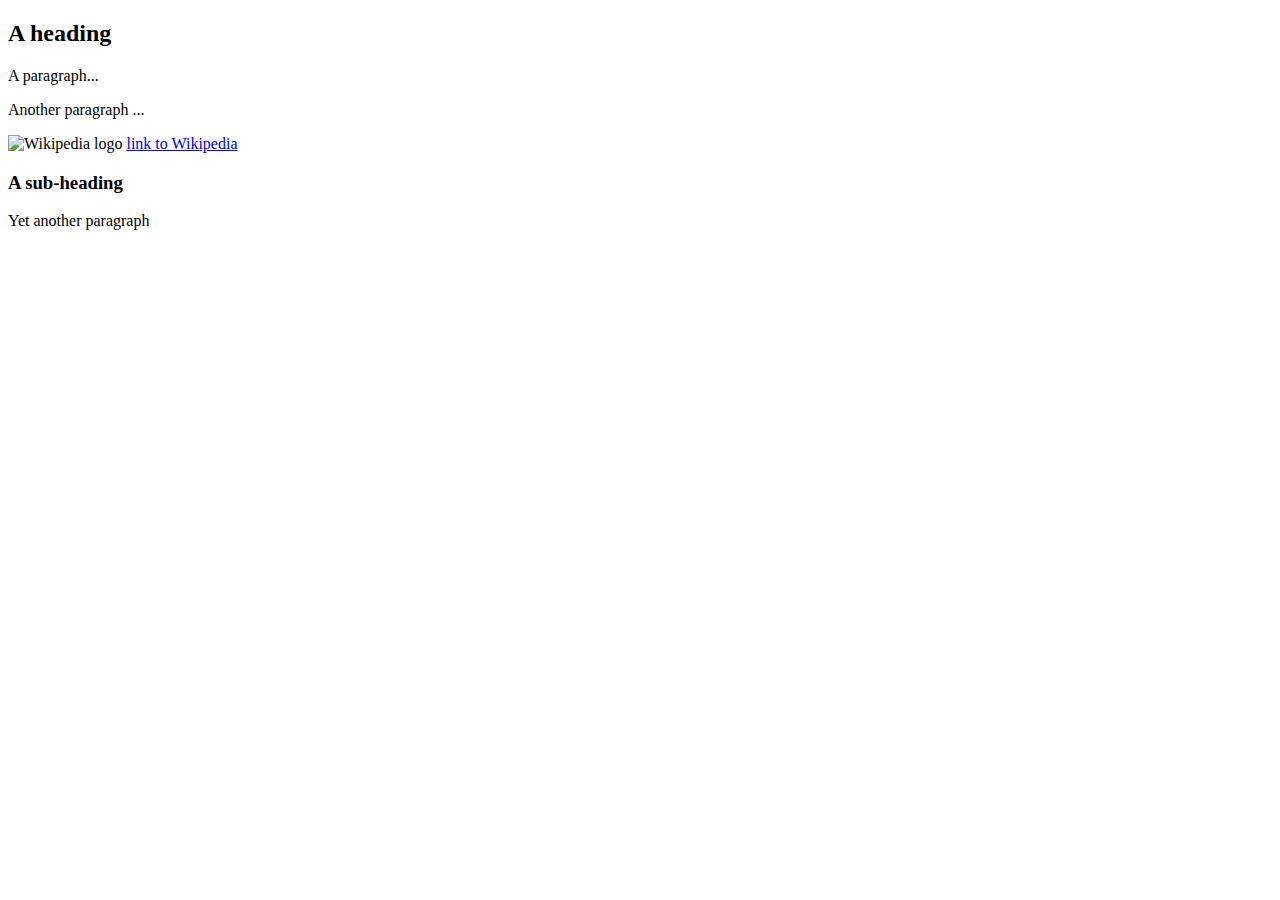
==== index.html @ 8b4c1065 "Add files via upload" ====
<!DOCTYPE html>
<html lang="en">
    <head>
        <meta charset="utf-8">
    </head>
    <body>
        <h2> A heading </h2>
        <p> A paragraph... </p>
        <p> Another paragraph ... </p>
        <img src="wikipedia.jpg" alt="Wikipedia logo">
        <a href="http://www.wikipedia.org">link to Wikipedia</a>
        <h3> A sub-heading </h3>
        <p> Yet another paragraph </p>
    </body>
</html>
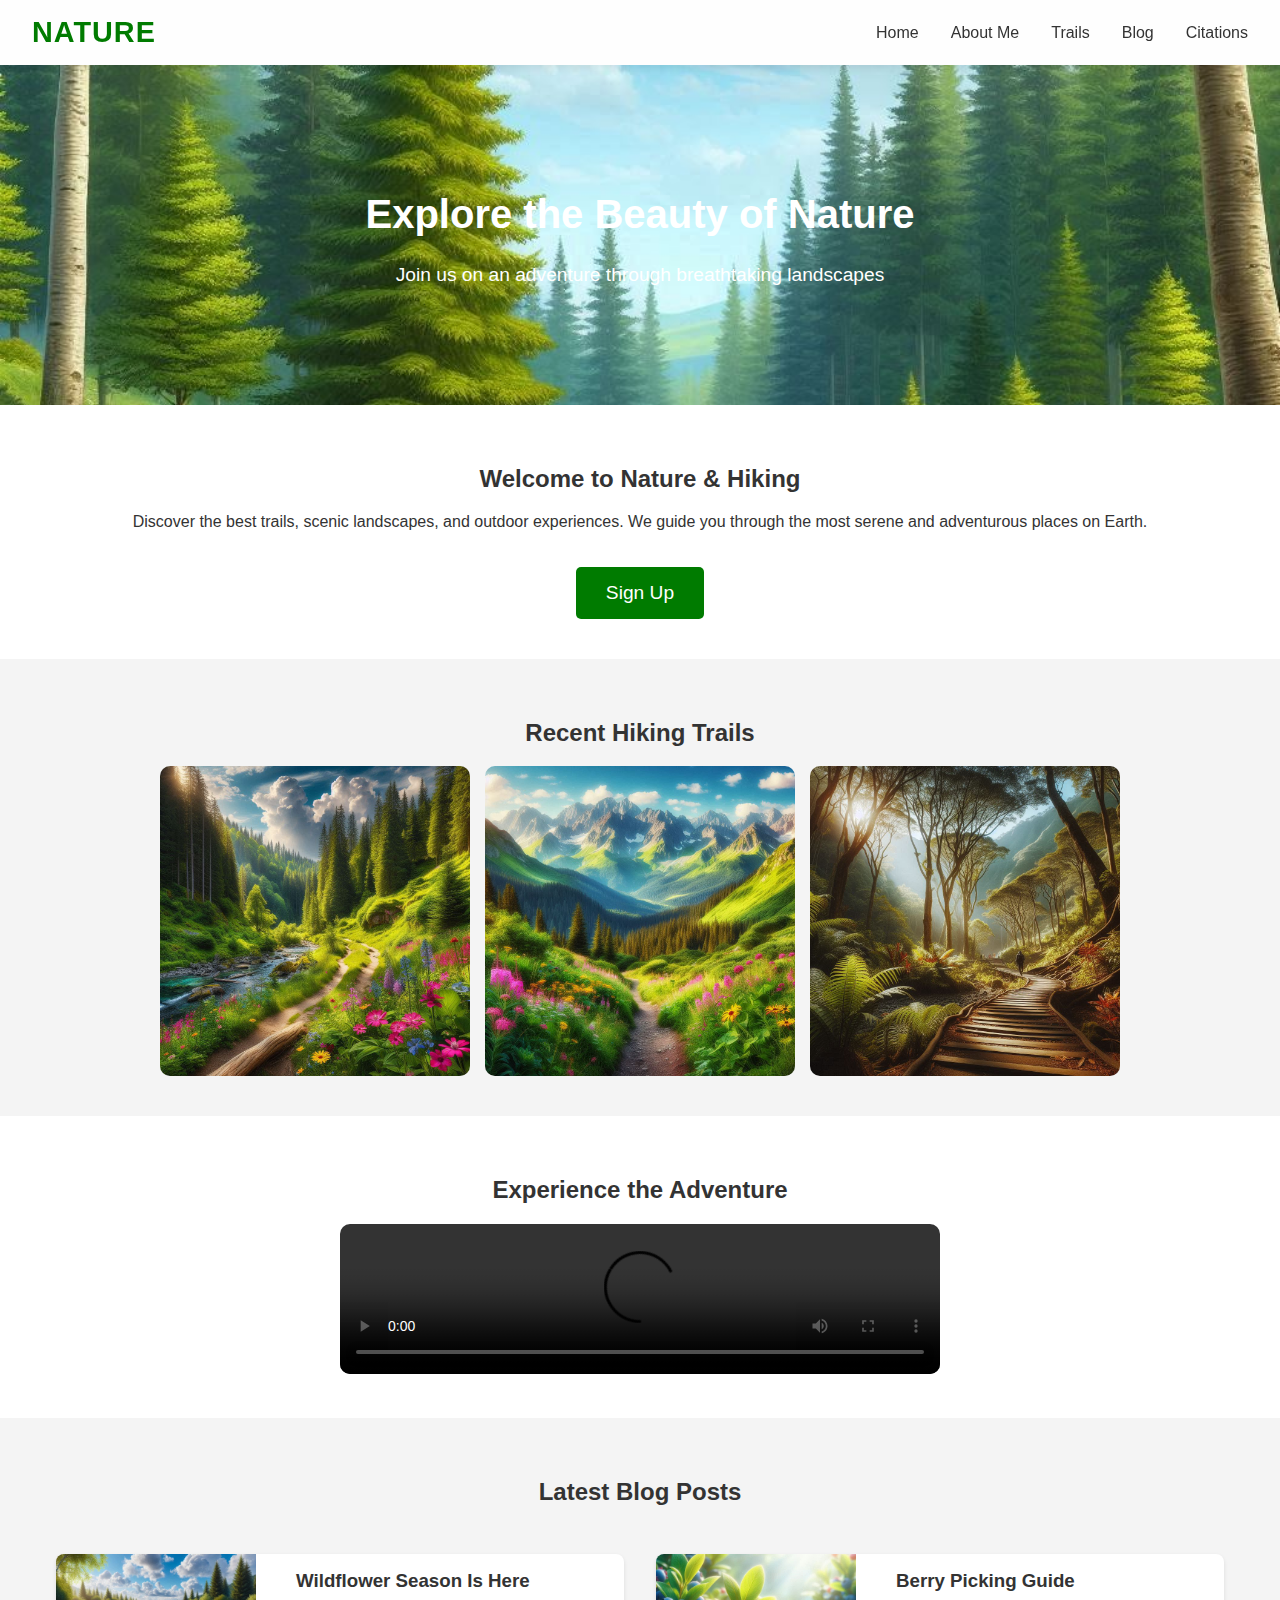
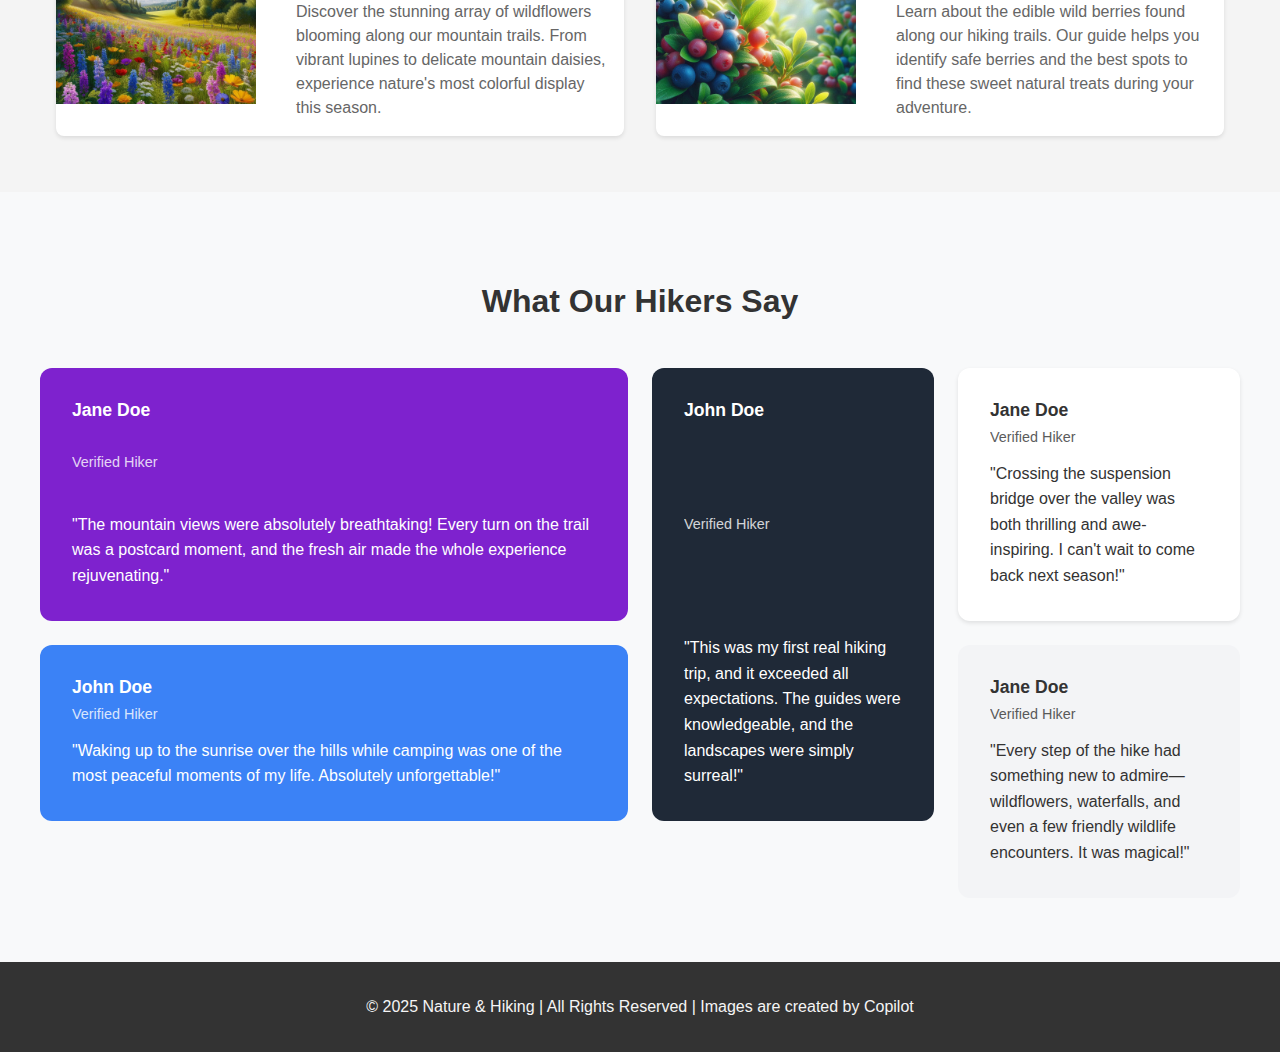
==== commit 451679c5: "Add files via upload" ====
--- a/index.html
+++ b/index.html
@@ -1,16 +1,149 @@
 <!DOCTYPE html>
 <html lang="en">
-    <head>
-        <meta charset="utf-8">
-    </head>
-    <body>
-        <h2> A heading </h2>
-        <p> A paragraph... </p>
-        <p> Another paragraph ... </p>
-        <img src="wikipedia.jpg" alt="Wikipedia logo">
-        <a href="http://www.wikipedia.org">link to Wikipedia</a>
-        <h3> A sub-heading </h3>
-        <p> Yet another paragraph </p>
-    </body>
+<head>
+    <meta charset="UTF-8">
+    <meta name="viewport" content="width=device-width, initial-scale=1.0">
+    <title>Nature & Hiking</title>
+    <link rel="stylesheet" href="styles/styles.css">
+</head>
+<body>
+    <!-- Sticky Navigation Menu -->
+    <nav class="navbar">
+        <a href="index.html" class="logo">NATURE</a>
+        <div class="nav-links" id="navLinks">
+            <a href="index.html">Home</a>
+            <a href="about.html">About Me</a>
+            <a href="#trails">Trails</a>
+            <a href="#blog">Blog</a>
+            <a href="citations.html">Citations</a>
+        </div>
+        <button class="mobile-menu-btn" onclick="toggleMenu()">☰</button>
+    </nav>
+
+    <!-- Banner Section -->
+    <header class="banner">
+        <h1>Explore the Beauty of Nature</h1>
+        <p>Join us on an adventure through breathtaking landscapes</p>
+    </header>
+
+    <!-- Static Content -->
+    <section class="static-content">
+        <h2>Welcome to Nature & Hiking</h2>
+        <p>Discover the best trails, scenic landscapes, and outdoor experiences. We guide you through the most serene and adventurous places on Earth.</p>
+        <button onclick="document.getElementById('signup-form').style.display='block'">Sign Up</button>
+        <div id="signup-form" class="form-popup">
+            <form class="form-container">
+                <h2>Sign Up for Our Hiking Adventures</h2>
+                
+                <label for="name">Full Name:</label>
+                <input type="text" id="name" name="fullname" placeholder="Enter your name" required>
+                <label for="email">Email:</label>
+                <input type="email" id="email" name="email" placeholder="Enter your email" required> 
+                
+                <button type="submit" class="btn">Submit</button>
+                <button type="button" class="btn cancel" onclick="document.getElementById('signup-form').style.display='none'">Close</button>
+            </form>
+        </div>
+    </section>
+
+
+
+    <!-- Recent Projects -->
+    <section id="trails" class="recent-projects">
+        <h2>Recent Hiking Trails</h2>
+        <div class="project-gallery">
+            <img src="images/nature1.png" alt="Scenic Hiking Trail">
+            <img src="images/nature2.png" alt="Nature Hiking Group">
+            <img src="images/nature3.png" alt="Nature Hiking Group">
+        </div>
+    </section>
+
+    <!-- Secondary Video -->
+    <section class="secondary-video">
+        <h2>Experience the Adventure</h2>
+        <video controls>
+            <source src="media/trails.mov" type="video/quicktime">
+            <source src="media/trails.webm" type="video/webm">
+            Your browser does not support the video tag.
+        </video>
+    </section>
+
+    <!-- Recent Posts -->
+    <section id="blog" class="recent-posts">
+        <h2>Latest Blog Posts</h2>
+        <div class="posts-grid">
+            <article class="post-card">
+                <img src="images/flowers.png" alt="Wildflowers in meadow">
+                <div class="post-content">
+                    <h3>Wildflower Season Is Here</h3>
+                    <p>Discover the stunning array of wildflowers blooming along our mountain trails. From vibrant lupines to delicate mountain daisies, experience nature's most colorful display this season.</p>
+                </div>
+            </article>
+            <article class="post-card">
+                <img src="images/berries.png" alt="Wild berries on trail">
+                <div class="post-content">
+                    <h3>Berry Picking Guide</h3>
+                    <p>Learn about the edible wild berries found along our hiking trails. Our guide helps you identify safe berries and the best spots to find these sweet natural treats during your adventure.</p>
+                </div>
+            </article>
+        </div>
+    </section>
+
+    <section class="testimonials">
+        <h2>What Our Hikers Say</h2>
+        <div class="testimonial-grid">
+            <div class="testimonial purple horizontal">
+                <h3>Jane Doe</h3>
+                <p class="verified">Verified Hiker</p>
+                <p>"The mountain views were absolutely breathtaking! Every turn on the trail was a postcard moment, and the fresh air made the whole experience rejuvenating."</p>
+            </div>
+            
+            <div class="testimonial dark vertical">
+                <h3>John Doe</h3>
+                <p class="verified">Verified Hiker</p>
+                <p>"This was my first real hiking trip, and it exceeded all expectations. The guides were knowledgeable, and the landscapes were simply surreal!"</p>
+            </div>
+            
+            <div class="testimonial white">
+                <h3>Jane Doe</h3>
+                <p class="verified">Verified Hiker</p>
+                <p>"Crossing the suspension bridge over the valley was both thrilling and awe-inspiring. I can't wait to come back next season!"</p>
+            </div>
+            
+            <div class="testimonial blue horizontal">
+                <h3>John Doe</h3>
+                <p class="verified">Verified Hiker</p>
+                <p>"Waking up to the sunrise over the hills while camping was one of the most peaceful moments of my life. Absolutely unforgettable!"</p>
+            </div>
+            
+            <div class="testimonial light vertical">
+                <h3>Jane Doe</h3>
+                <p class="verified">Verified Hiker</p>
+                <p>"Every step of the hike had something new to admire—wildflowers, waterfalls, and even a few friendly wildlife encounters. It was magical!"</p>
+            </div>
+        </div>
+    </section>
+
+
+
+    <!-- Footer -->
+    <footer>
+        <p>&copy; 2025 Nature & Hiking | All Rights Reserved | Images are created by Copilot</p>
+    </footer>
+
+    <script>
+        // Toggle mobile menu
+        function toggleMenu() {
+            const navLinks = document.getElementById('navLinks');
+            navLinks.classList.toggle('active');
+        }
+        
+        // Close mobile menu when a nav link is clicked
+        document.querySelectorAll('.nav-links a').forEach(link => {
+            link.addEventListener('click', () => {
+                document.getElementById('navLinks').classList.remove('active');
+            });
+        });
+    </script>
+</body>
 </html>
-
--- a/styles/styles.css
+++ b/styles/styles.css
@@ -0,0 +1,388 @@
+/* General Styling */
+body {
+    font-family: Arial, sans-serif;
+    margin: 0;
+    padding: 0;
+    background-color: #f4f4f4;
+    color: #333;
+}
+
+/* Banner Section */
+.banner {
+    background: url('../images/nature_background.png') center/cover no-repeat;
+    text-align: center;
+    color: white;
+    padding: 100px 20px;
+}
+
+.banner h1 {
+    font-size: 2.5em;
+}
+
+.banner p {
+    font-size: 1.2em;
+}
+
+.static-content {
+    text-align: center;
+    padding: 40px 20px;
+    background: white;
+}
+
+.static-content button {
+    background: #007b00;
+    color: white;
+    padding: 15px 30px;
+    border: none;
+    cursor: pointer;
+    font-size: 1.2em;
+    border-radius: 5px;
+    margin-top: 20px;
+}
+
+.static-content button:hover {
+    background: #005700;
+}
+
+/* Recent Projects */
+.recent-projects {
+    text-align: center;
+    padding: 40px 20px;
+}
+
+.project-gallery {
+    display: flex;
+    justify-content: center;
+    gap: 15px;
+}
+
+.project-gallery img {
+    width: 25%;
+    border-radius: 10px;
+}
+
+/* Secondary Video */
+.secondary-video {
+    text-align: center;
+    padding: 40px 20px;
+    background: white;
+}
+
+.secondary-video video {
+    width: 80%;
+    max-width: 600px;
+    border-radius: 10px;
+}
+/* latest blog posts*/
+.recent-posts {
+    padding: 40px 20px;
+    /*background: #ffffff;*/
+    max-width: 1200px;
+    margin: 0 auto;
+}
+
+.recent-posts h2 {
+    text-align: center;
+    margin-bottom: 2rem;
+}
+
+.posts-grid {
+    display: grid;
+    grid-template-columns: repeat(2, 1fr);
+    gap: 2rem;
+    padding: 1rem;
+}
+
+.post-card {
+    display: grid;
+    grid-template-columns: 200px 1fr;
+    gap: 1.5rem;
+    background: #fff;
+    border-radius: 8px;
+    overflow: hidden;
+    box-shadow: 0 2px 4px rgba(0,0,0,0.1);
+    transition: transform 0.2s;
+}
+
+.post-card:hover {
+    transform: translateY(-4px);
+}
+
+.post-card img {
+    width: 200px;
+    height: 150px;
+    object-fit: cover;
+}
+
+.post-content {
+    padding: 1rem;
+}
+
+.post-content h3 {
+    margin: 0 0 0.5rem 0;
+    color: #333;
+}
+
+.post-content p {
+    margin: 0;
+    color: #666;
+    line-height: 1.5;
+}
+
+@media (max-width: 768px) {
+    .posts-grid {
+        grid-template-columns: 1fr;
+    }
+    
+    .post-card {
+        grid-template-columns: 1fr;
+    }
+    
+    .post-card img {
+        width: 100%;
+        height: 200px;
+    }
+}
+
+/* Updated Testimonials Section */
+.testimonials {
+    padding: 4rem 2rem;
+    background: #f8f9fa;
+}
+
+.testimonials h2 {
+    text-align: center;
+    margin-bottom: 3rem;
+    color: #333;
+    font-size: 2rem;
+}
+
+.testimonial-grid {
+    display: grid;
+    grid-template-columns: repeat(4, 1fr);
+    grid-template-rows: auto auto;
+    gap: 1.5rem;
+    max-width: 1200px;
+    margin: 0 auto;
+}
+
+.testimonial {
+    padding: 2rem;
+    border-radius: 12px;
+    display: flex;
+    flex-direction: column;
+    justify-content: space-between;
+}
+
+.testimonial h3 {
+    font-size: 1.1rem;
+    margin: 0 0 0.5rem 0;
+}
+
+.testimonial .verified {
+    font-size: 0.9rem;
+    opacity: 0.8;
+    margin: 0 0 1rem 0;
+}
+
+.testimonial p:last-child {
+    font-size: 1rem;
+    line-height: 1.6;
+    margin: 0;
+}
+
+/* Testimonial variants */
+.testimonial.purple {
+    background: #7e22ce;
+    color: white;
+    grid-column: span 2;
+}
+
+.testimonial.dark {
+    background: #1f2937;
+    color: white;
+    grid-row: span 2;
+}
+
+.testimonial.white {
+    background: white;
+    color: #333;
+    box-shadow: 0 2px 4px rgba(0,0,0,0.1);
+}
+
+.testimonial.blue {
+    background: #3b82f6;
+    color: white;
+    grid-column: span 2;
+}
+
+.testimonial.light {
+    background: #f3f4f6;
+    color: #333;
+    grid-row: span 2;
+}
+
+/* Responsive adjustments */
+@media (max-width: 992px) {
+    .testimonial-grid {
+        grid-template-columns: repeat(2, 1fr);
+    }
+    
+    .testimonial.purple,
+    .testimonial.blue {
+        grid-column: span 1;
+    }
+    
+    .testimonial.dark,
+    .testimonial.light {
+        grid-row: span 1;
+    }
+}
+
+@media (max-width: 576px) {
+    .testimonial-grid {
+        grid-template-columns: 1fr;
+    }
+    
+    .testimonial {
+        grid-column: 1 !important;
+        grid-row: auto !important;
+    }
+}
+
+
+/* Form Popup */
+.form-popup {
+    display: none;
+    position: fixed;
+    top: 50%;
+    left: 50%;
+    transform: translate(-50%, -50%);
+    background: white;
+    padding: 20px;
+    border-radius: 10px;
+    box-shadow: 0 0 15px rgba(0, 0, 0, 0.2);
+    width: 300px;
+    z-index: 1000;
+}
+
+.form-container {
+    display: flex;
+    flex-direction: column;
+}
+
+.form-container label {
+    font-weight: bold;
+    margin-top: 10px;
+}
+
+.form-container input {
+    padding: 10px;
+    margin-top: 5px;
+    border: 1px solid #ccc;
+    border-radius: 5px;
+}
+
+.form-container .btn {
+    background: #007b00;
+    color: white;
+    padding: 10px;
+    margin-top: 10px;
+    border: none;
+    cursor: pointer;
+    font-size: 1em;
+    border-radius: 5px;
+}
+
+.form-container .btn:hover {
+    background: #005700;
+}
+
+.form-container .cancel {
+    background: #ccc;
+}
+
+.form-container .cancel:hover {
+    background: #999;
+}
+
+
+/* Footer */
+footer {
+    text-align: center;
+    padding: 20px;
+    background: #333;
+    color: whitesmoke;
+}
+
+/* Sticky Menu Styles */
+.navbar {
+    position: sticky;
+    top: 0;
+    display: flex;
+    justify-content: space-between;
+    align-items: center;
+    padding: 1rem 2rem;
+    background-color: rgba(255, 255, 255, 0.9);
+    box-shadow: 0 2px 10px rgba(0, 0, 0, 0.1);
+    z-index: 1000;
+}
+
+.logo {
+    font-size: 1.8rem;
+    font-weight: bold;
+    color: #007b00;
+    text-decoration: none;
+    letter-spacing: 1px;
+}
+
+.nav-links {
+    display: flex;
+    gap: 2rem;
+}
+
+.nav-links a {
+    color: #333;
+    text-decoration: none;
+    font-weight: 500;
+    transition: color 0.3s ease;
+}
+
+.nav-links a:hover {
+    color: #007b00;
+}
+
+.mobile-menu-btn {
+    display: none;
+    background: none;
+    border: none;
+    font-size: 1.5rem;
+    cursor: pointer;
+    color: #333;
+}
+
+
+/* Responsive Design */
+@media (max-width: 768px) {
+    .nav-links {
+        position: fixed;
+        top: 70px;
+        right: -100%;
+        flex-direction: column;
+        background: white;
+        width: 70%;
+        height: 100vh;
+        padding: 2rem;
+        box-shadow: -2px 0 5px rgba(0, 0, 0, 0.1);
+        transition: right 0.3s ease;
+        gap: 1rem;
+    }
+    
+    .nav-links.active {
+        right: 0;
+    }
+    
+    .mobile-menu-btn {
+        display: block;
+    }
+}